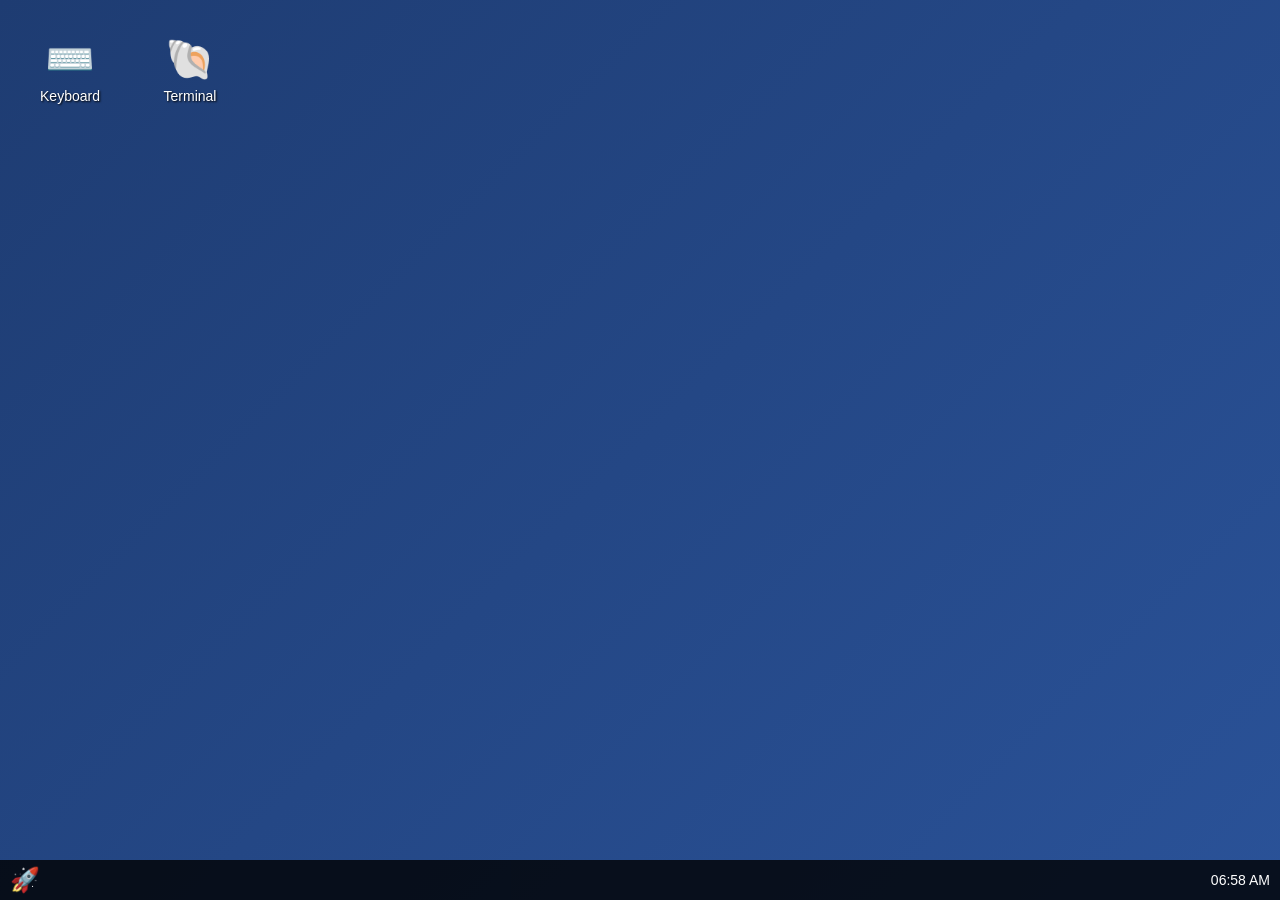
==== index.html @ 792a2f1d "Design AI-scripts as a responsive SE/OS for mobile and desktop - Implemented a desktop shell with a " ====
<!DOCTYPE html>
<html lang="en">
<head>
    <meta charset="UTF-8">
    <meta name="viewport" content="width=device-width, initial-scale=1.0">
    <title>AI-OS</title>
    <link rel="stylesheet" href="style.css">
</head>
<body>
    <div id="desktop">
        <div class="icon" data-app="keyboard">
            <div class="icon-img">⌨️</div>
            <div class="icon-label">Keyboard</div>
        </div>
        <div class="icon" data-app="terminal">
            <div class="icon-img">🐚</div>
            <div class="icon-label">Terminal</div>
        </div>
    </div>

    <div id="taskbar">
        <div id="start-button">🚀</div>
        <div id="running-apps"></div>
        <div id="clock"></div>
    </div>

    <div id="window-container"></div>

    <script src="script.js"></script>
</body>
</html>
---- style.css ----
* {
    box-sizing: border-box;
    margin: 0;
    padding: 0;
}

body {
    font-family: 'Segoe UI', Tahoma, Geneva, Verdana, sans-serif;
    height: 100vh;
    overflow: hidden;
    background: linear-gradient(135deg, #1e3c72 0%, #2a5298 100%);
    color: white;
}

#desktop {
    height: calc(100vh - 40px);
    padding: 20px;
    display: grid;
    grid-template-columns: repeat(auto-fill, 100px);
    grid-template-rows: repeat(auto-fill, 100px);
    gap: 20px;
}

.icon {
    display: flex;
    flex-direction: column;
    align-items: center;
    justify-content: center;
    cursor: pointer;
    border-radius: 5px;
    transition: background 0.2s;
    -webkit-tap-highlight-color: transparent;
}

.icon:hover {
    background: rgba(255, 255, 255, 0.2);
}

.icon-img {
    font-size: 40px;
    margin-bottom: 5px;
}

.icon-label {
    font-size: 14px;
    text-shadow: 1px 1px 2px black;
}

#taskbar {
    height: 40px;
    background: rgba(0, 0, 0, 0.8);
    display: flex;
    align-items: center;
    padding: 0 10px;
    position: fixed;
    bottom: 0;
    width: 100%;
    z-index: 1000;
}

#start-button {
    font-size: 24px;
    cursor: pointer;
    margin-right: 20px;
}

#running-apps {
    flex-grow: 1;
    display: flex;
    gap: 5px;
    overflow-x: auto;
}

.task-item {
    background: rgba(255, 255, 255, 0.1);
    padding: 5px 15px;
    border-radius: 3px;
    font-size: 14px;
    cursor: pointer;
    white-space: nowrap;
    max-width: 150px;
    overflow: hidden;
    text-overflow: ellipsis;
    display: flex;
    align-items: center;
}

.task-item:hover {
    background: rgba(255, 255, 255, 0.2);
}

#clock {
    font-size: 14px;
}

.window {
    position: absolute;
    top: 50px;
    left: 50px;
    width: 600px;
    height: 400px;
    background: white;
    color: black;
    border-radius: 8px 8px 0 0;
    box-shadow: 0 10px 30px rgba(0,0,0,0.5);
    display: flex;
    flex-direction: column;
    overflow: hidden;
    resize: both;
    min-width: 200px;
    min-height: 150px;
}

.window-header {
    background: #eee;
    padding: 10px;
    display: flex;
    justify-content: space-between;
    align-items: center;
    cursor: move;
    user-select: none;
}

.window-title {
    font-weight: bold;
    font-size: 14px;
}

.window-controls {
    display: flex;
    gap: 10px;
}

.control {
    width: 15px;
    height: 15px;
    border-radius: 50%;
    cursor: pointer;
}

.close { background: #ff5f56; }
.minimize { background: #ffbd2e; }
.maximize { background: #27c93f; }

.window-content {
    flex-grow: 1;
    border: none;
}

/* Responsive adjustments */
@media (max-width: 600px) {
    #desktop {
        grid-template-columns: repeat(auto-fill, 80px);
        grid-template-rows: repeat(auto-fill, 80px);
        gap: 10px;
    }
    .icon-img {
        font-size: 32px;
    }
    .icon-label {
        font-size: 12px;
    }
    .window {
        top: 0 !important;
        left: 0 !important;
        width: 100% !important;
        height: calc(100% - 40px) !important;
        border-radius: 0;
        resize: none;
    }
}
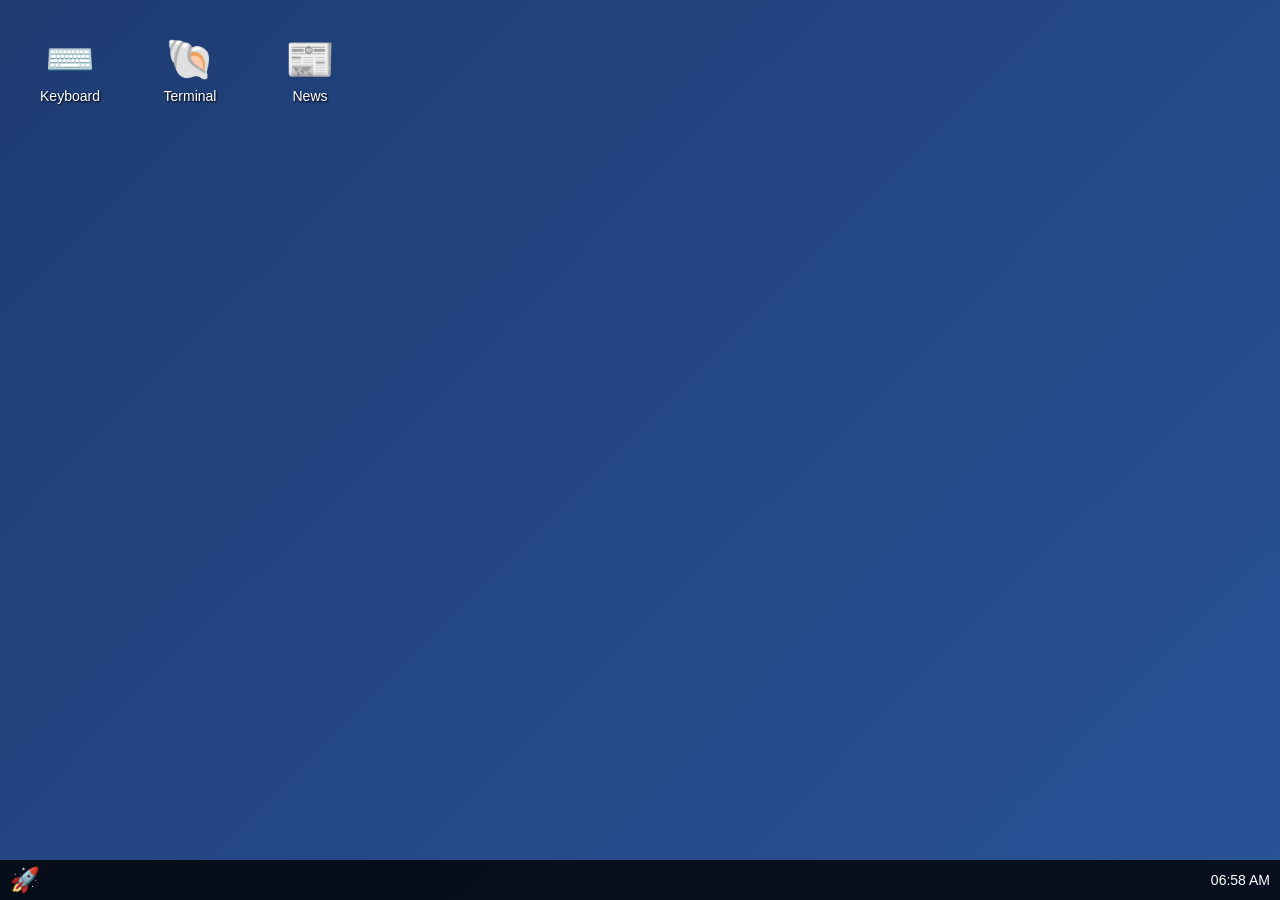
==== commit 9d500cb2: "feat: add tech news app and enable github pages deployment - Created a responsive News app with Micr" ====
--- a/index.html
+++ b/index.html
@@ -16,6 +16,10 @@
             <div class="icon-img">🐚</div>
             <div class="icon-label">Terminal</div>
         </div>
+        <div class="icon" data-app="news">
+            <div class="icon-img">📰</div>
+            <div class="icon-label">News</div>
+        </div>
     </div>
 
     <div id="taskbar">
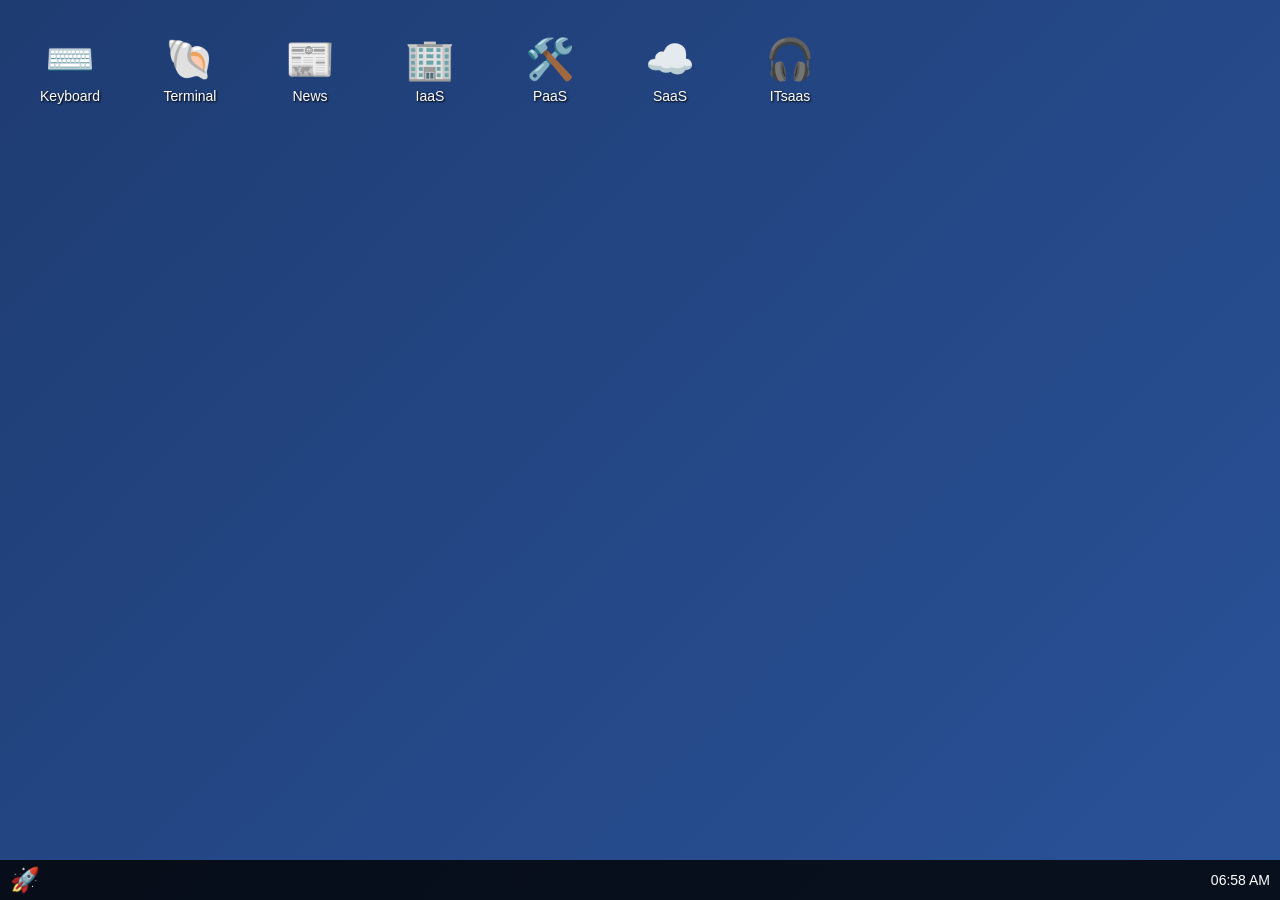
==== commit d781be83: "Integrate cloud services (IaaS, PaaS, SaaS, ITsaas) and enhance AI-OS security - Added mock applicat" ====
--- a/index.html
+++ b/index.html
@@ -3,6 +3,7 @@
 <head>
     <meta charset="UTF-8">
     <meta name="viewport" content="width=device-width, initial-scale=1.0">
+    <meta http-equiv="Content-Security-Policy" content="default-src 'self'; style-src 'self' 'unsafe-inline'; script-src 'self' 'unsafe-inline'; img-src 'self' data:; frame-src 'self';">
     <title>AI-OS</title>
     <link rel="stylesheet" href="style.css">
 </head>
@@ -20,6 +21,22 @@
             <div class="icon-img">📰</div>
             <div class="icon-label">News</div>
         </div>
+        <div class="icon" data-app="iaas">
+            <div class="icon-img">🏢</div>
+            <div class="icon-label">IaaS</div>
+        </div>
+        <div class="icon" data-app="paas">
+            <div class="icon-img">🛠️</div>
+            <div class="icon-label">PaaS</div>
+        </div>
+        <div class="icon" data-app="saas">
+            <div class="icon-img">☁️</div>
+            <div class="icon-label">SaaS</div>
+        </div>
+        <div class="icon" data-app="itsaas">
+            <div class="icon-img">🎧</div>
+            <div class="icon-label">ITsaas</div>
+        </div>
     </div>
 
     <div id="taskbar">
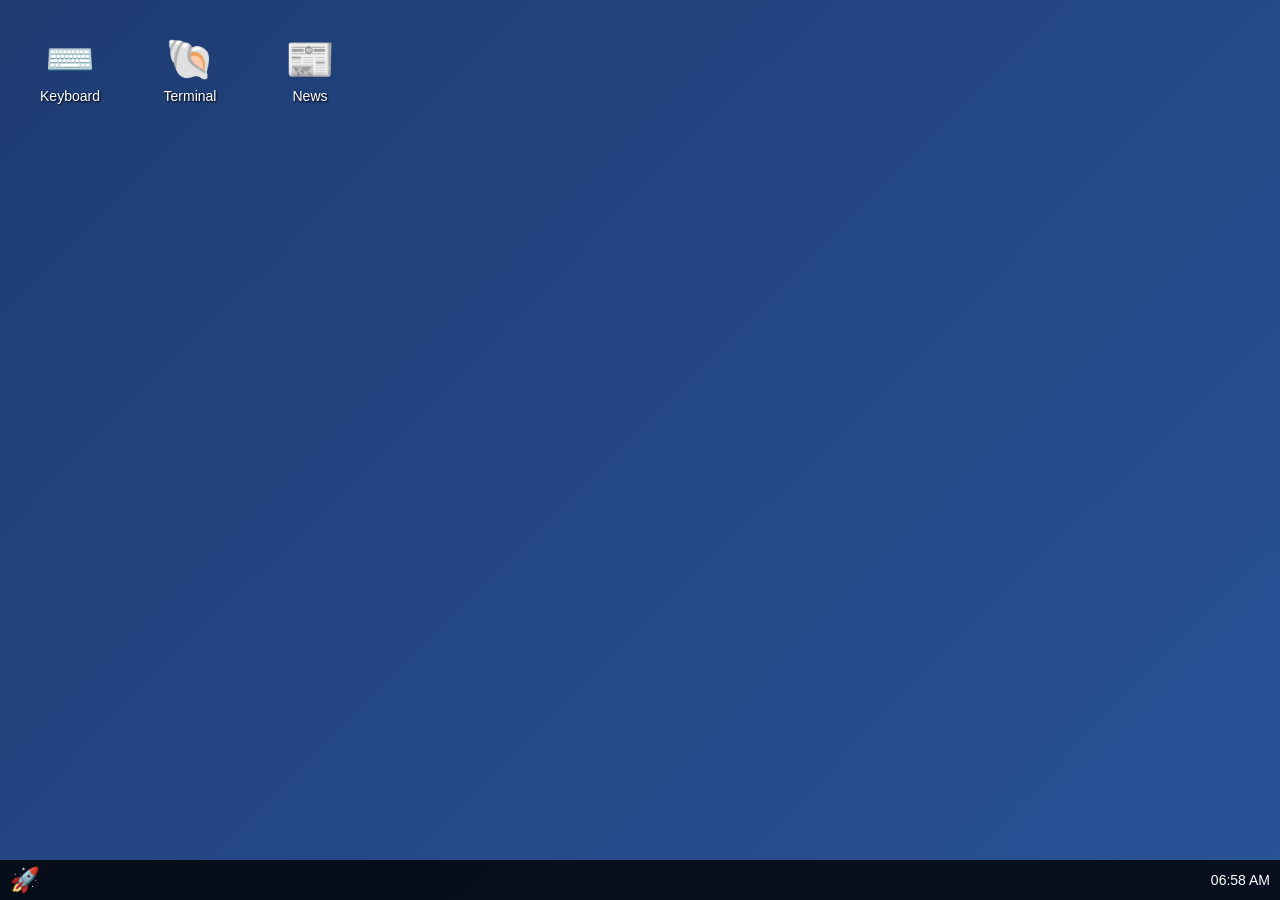
==== commit 1b6a408f: "Address security and styling feedback from code review - Implement restrictive CSP and remove inline" ====
--- a/index.html
+++ b/index.html
@@ -3,11 +3,11 @@
 <head>
     <meta charset="UTF-8">
     <meta name="viewport" content="width=device-width, initial-scale=1.0">
-    <meta http-equiv="Content-Security-Policy" content="default-src 'self'; style-src 'self' 'unsafe-inline'; script-src 'self' 'unsafe-inline'; img-src 'self' data:; frame-src 'self';">
+    <meta http-equiv="Content-Security-Policy" content="default-src 'self'; script-src 'self' https://cdn.jsdelivr.net; style-src 'self' https://fonts.googleapis.com; font-src 'self' https://fonts.gstatic.com; img-src 'self' data: https://images.unsplash.com; connect-src 'self';">
     <title>AI-OS</title>
     <link rel="stylesheet" href="style.css">
 </head>
-<body>
+<body class="shell">
     <div id="desktop">
         <div class="icon" data-app="keyboard">
             <div class="icon-img">⌨️</div>
@@ -20,22 +20,6 @@
         <div class="icon" data-app="news">
             <div class="icon-img">📰</div>
             <div class="icon-label">News</div>
-        </div>
-        <div class="icon" data-app="iaas">
-            <div class="icon-img">🏢</div>
-            <div class="icon-label">IaaS</div>
-        </div>
-        <div class="icon" data-app="paas">
-            <div class="icon-img">🛠️</div>
-            <div class="icon-label">PaaS</div>
-        </div>
-        <div class="icon" data-app="saas">
-            <div class="icon-img">☁️</div>
-            <div class="icon-label">SaaS</div>
-        </div>
-        <div class="icon" data-app="itsaas">
-            <div class="icon-img">🎧</div>
-            <div class="icon-label">ITsaas</div>
         </div>
     </div>
 
--- a/style.css
+++ b/style.css
@@ -1,3 +1,16 @@
+/* Global Variables */
+:root {
+    --primary-color: #007bff;
+    --primary-hover: #0056b3;
+    --bg-color: #f4f4f9;
+    --text-color: #333;
+    --card-bg: #ffffff;
+    --card-shadow: 0 2px 8px rgba(0, 0, 0, 0.1);
+    --border-radius: 8px;
+    --font-family: -apple-system, BlinkMacSystemFont, "Segoe UI", Roboto, Helvetica, Arial, sans-serif;
+}
+
+/* Global Reset */
 * {
     box-sizing: border-box;
     margin: 0;
@@ -5,7 +18,11 @@
 }
 
 body {
-    font-family: 'Segoe UI', Tahoma, Geneva, Verdana, sans-serif;
+    font-family: var(--font-family);
+}
+
+/* OS Shell Styles */
+body.shell {
     height: 100vh;
     overflow: hidden;
     background: linear-gradient(135deg, #1e3c72 0%, #2a5298 100%);
@@ -147,6 +164,38 @@
     border: none;
 }
 
+/* Shared App UI Components */
+.app-card {
+    background: var(--card-bg);
+    border-radius: var(--border-radius);
+    box-shadow: var(--card-shadow);
+    overflow: hidden;
+}
+
+.app-button {
+    padding: 0.5rem 1rem;
+    border: 1px solid #ddd;
+    background: #fff;
+    border-radius: 20px;
+    cursor: pointer;
+    transition: all 0.2s;
+    font-family: inherit;
+}
+
+.app-button:hover {
+    background-color: #f0f0f0;
+}
+
+.app-button.primary {
+    background-color: var(--primary-color);
+    color: #fff;
+    border-color: var(--primary-color);
+}
+
+.app-button.primary:hover {
+    background-color: var(--primary-hover);
+}
+
 /* Responsive adjustments */
 @media (max-width: 600px) {
     #desktop {
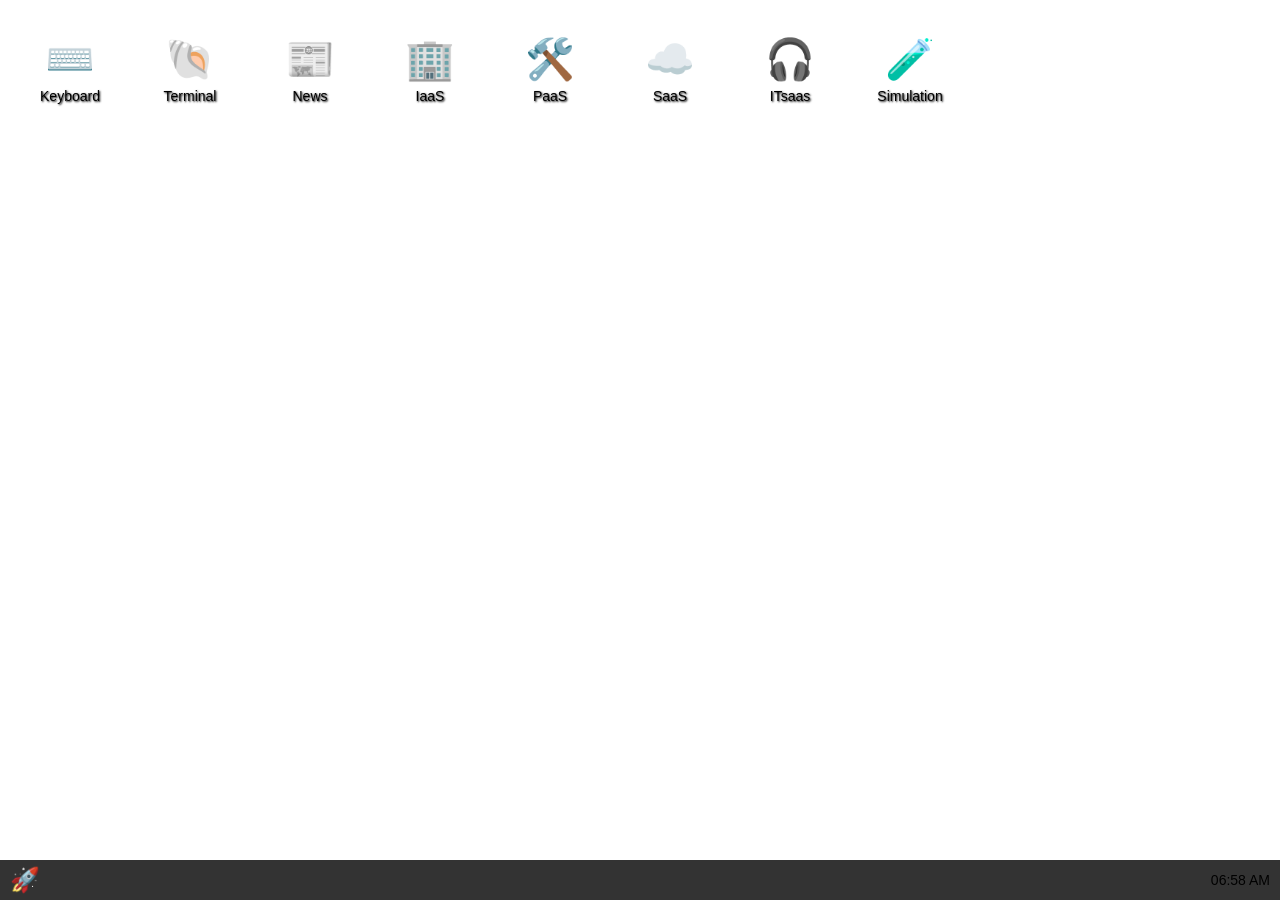
==== commit 7155b9b4: "Add Simulation Lab app for education and game development - Implement Simulation Lab with Physics, O" ====
--- a/index.html
+++ b/index.html
@@ -3,11 +3,11 @@
 <head>
     <meta charset="UTF-8">
     <meta name="viewport" content="width=device-width, initial-scale=1.0">
-    <meta http-equiv="Content-Security-Policy" content="default-src 'self'; script-src 'self' https://cdn.jsdelivr.net; style-src 'self' https://fonts.googleapis.com; font-src 'self' https://fonts.gstatic.com; img-src 'self' data: https://images.unsplash.com; connect-src 'self';">
+    <meta http-equiv="Content-Security-Policy" content="default-src 'self'; style-src 'self' 'unsafe-inline'; script-src 'self' 'unsafe-inline'; img-src 'self' data:; frame-src 'self';">
     <title>AI-OS</title>
     <link rel="stylesheet" href="style.css">
 </head>
-<body class="shell">
+<body>
     <div id="desktop">
         <div class="icon" data-app="keyboard">
             <div class="icon-img">⌨️</div>
@@ -20,6 +20,26 @@
         <div class="icon" data-app="news">
             <div class="icon-img">📰</div>
             <div class="icon-label">News</div>
+        </div>
+        <div class="icon" data-app="iaas">
+            <div class="icon-img">🏢</div>
+            <div class="icon-label">IaaS</div>
+        </div>
+        <div class="icon" data-app="paas">
+            <div class="icon-img">🛠️</div>
+            <div class="icon-label">PaaS</div>
+        </div>
+        <div class="icon" data-app="saas">
+            <div class="icon-img">☁️</div>
+            <div class="icon-label">SaaS</div>
+        </div>
+        <div class="icon" data-app="itsaas">
+            <div class="icon-img">🎧</div>
+            <div class="icon-label">ITsaas</div>
+        </div>
+        <div class="icon" data-app="simulation">
+            <div class="icon-img">🧪</div>
+            <div class="icon-label">Simulation</div>
         </div>
     </div>
 
